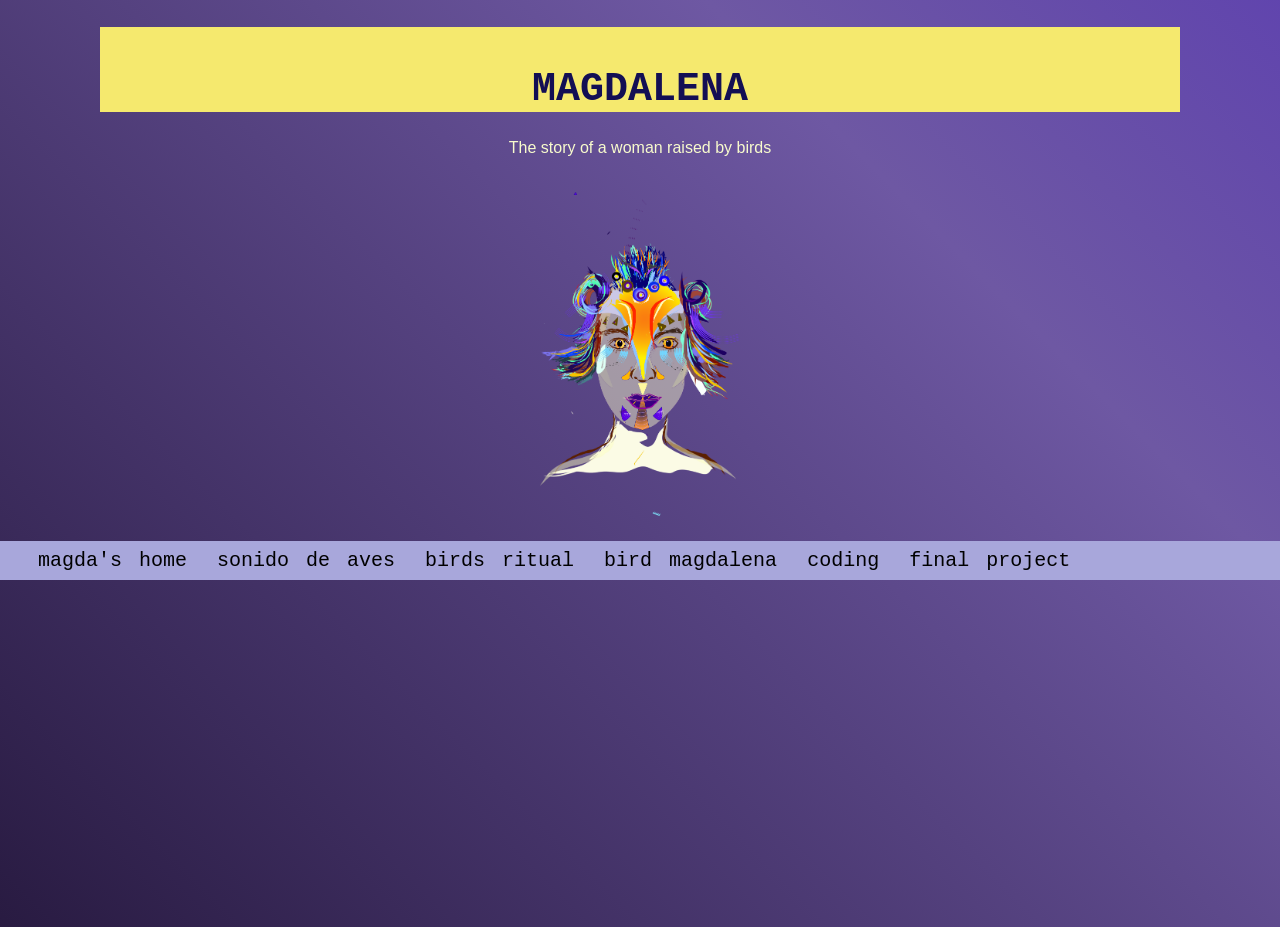
==== index.html @ c818af73 "Update index.html" ====
<!DOCTYPE html>
 <html>
 <head>
       <meta charset="utf-8">
       <meta name="viewport" content="width=device-width,initial-scale=1">
      <title>magda the bird</title>
      <link rel="stylesheet" type="text/css" href="style.css">
 </head>
 <body>
       <h1>MAGDALENA</h1>
      <p> The story of a woman raised by birds</p>
      <img src="images/1vector 2.AI.png" width="200px"alt= birds talking>
  </br>
  <ul>
  	<li><a href="landscape.html">magda's home</a></li>
  	<li><a href="audio.html"> sonido de aves<a/></li>
  	<li><a href="animation.html">birds ritual</a></li>
  	<li><a href="birds.html">bird magdalena</a></li>
  	<li><a href="programming.html"> coding</a></li>
    <li><a href="final.html">final project</a></li>
  	
  	 </ul>

</body> 
</html>
---- style.css ----
body{


  margin: 0;
  height: 100vh;
  background: linear-gradient( 45deg,#6037DB,#10051F,#6E58A3,#3A0ECC,#778A63);
  background-size: 400% 400%;
  animation: gradientShift 10s ease infinite;
}

@keyframes gradientShift {
  0% { background-position: 0% 50%; }
  50% { background-position: 100% 50%; }
  100% { background-position: 0% 50%; }

	}

	h1{color: #130F54;
		font-family: "Lucida Console", Monaco, monospace;
		font-size:40px;
		background-color: #F5E96E;
		text-align: center;
		padding-top: 40px;
		margin-left: 100px;
		margin-right: 100px;
	}

	p{color: #f8fbcd;
	    font-family: Helvetica;
	    text-align:  center;
                     
	}

	 img{display: block;
	    margin: auto;
	    border border-style: dotted;
	    border color: #823612;
        border-width: 15PX;
        padding:5px;
        margin-top:30px;
        width: 200px;
    }

    ul{list-style-type: none;
       margin:0px;
       padding: 8px;
       overflow: hidden;
       background-color: #A8A7DB;}

    ul li{float:left;
        padding-left: 30px}



     ul  li a {display:block;
        color: black;
        text-decoration: none;
        text-align: center;
		word-spacing: 5px;
        font-family: courier;
        font-size: 20px;
        font-style:15px;
			   
      
          }


ul li a:hover {background-color: #E8E6BC;}
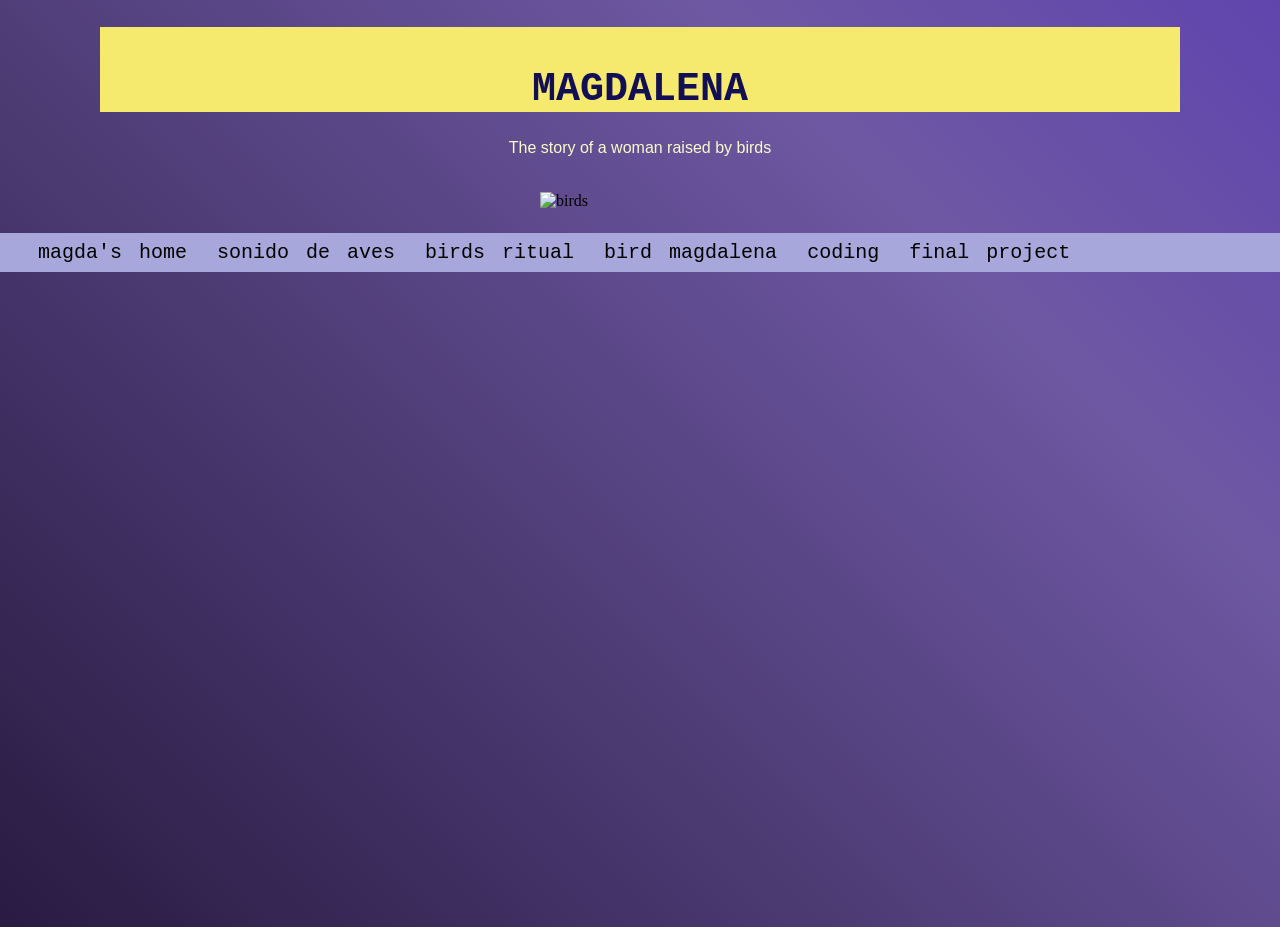
==== commit 2ab62dab: "Update index.html" ====
--- a/index.html
+++ b/index.html
@@ -9,7 +9,7 @@
  <body>
        <h1>MAGDALENA</h1>
       <p> The story of a woman raised by birds</p>
-      <img src="images/1vector 2.AI.png" width="200px"alt= birds talking>
+      <img src="saldana_potrait.png" width="200px"alt= birds talking>
   </br>
   <ul>
   	<li><a href="landscape.html">magda's home</a></li>
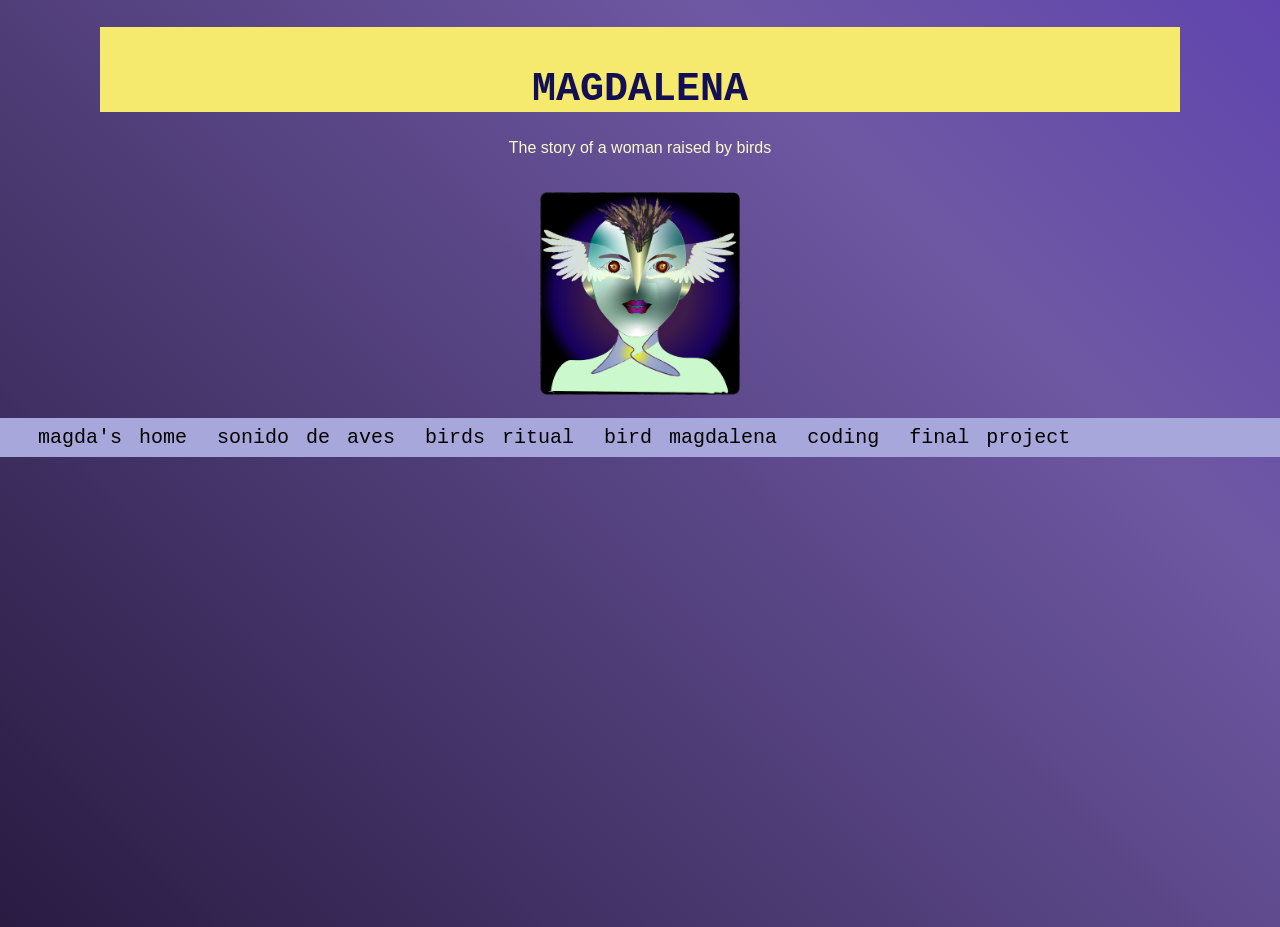
==== commit 85d8df5b: "Update index.html" ====
--- a/index.html
+++ b/index.html
@@ -9,7 +9,7 @@
  <body>
        <h1>MAGDALENA</h1>
       <p> The story of a woman raised by birds</p>
-      <img src="saldana_potrait.png" width="200px"alt= birds talking>
+      <img src="images/saldana_potrait.png" width="200px"alt= birds talking>
   </br>
   <ul>
   	<li><a href="landscape.html">magda's home</a></li>
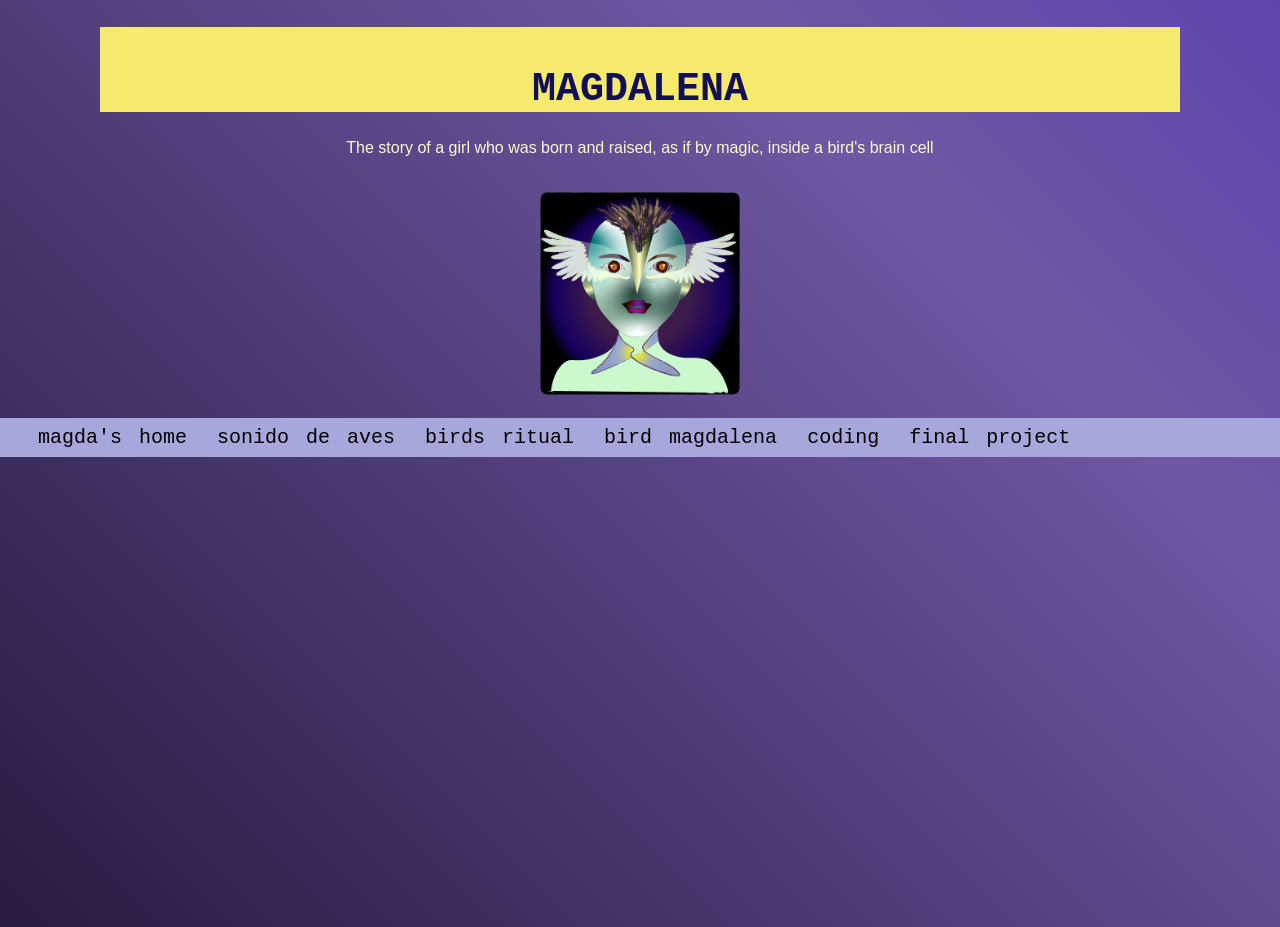
==== commit 22a5975f: "Update index.html" ====
--- a/index.html
+++ b/index.html
@@ -8,7 +8,7 @@
  </head>
  <body>
        <h1>MAGDALENA</h1>
-      <p> The story of a woman raised by birds</p>
+      <p> The story of a girl who was born and raised, as if by magic, inside a bird's brain cell</p>
       <img src="images/saldana_potrait.png" width="200px"alt= birds talking>
   </br>
   <ul>
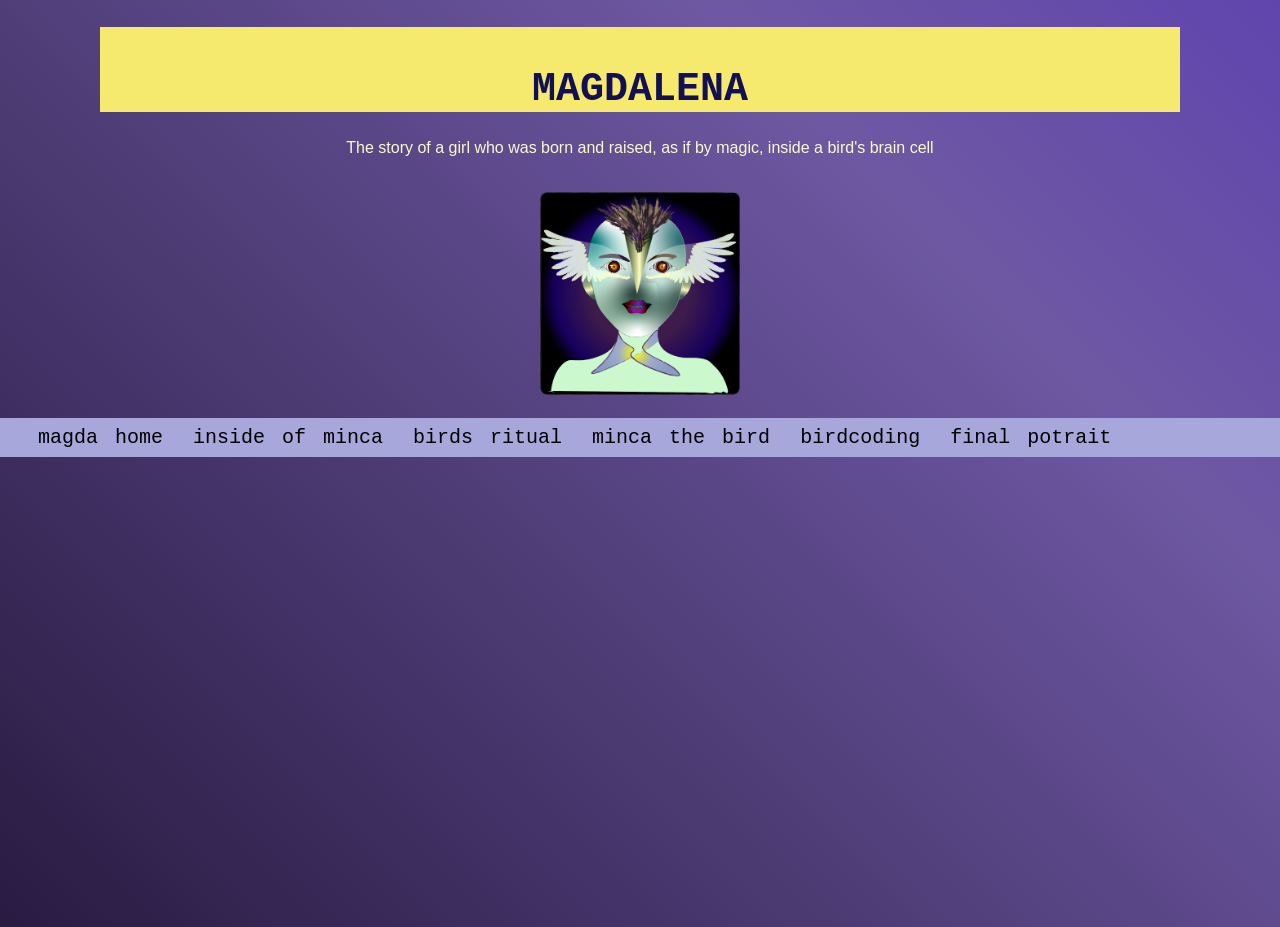
==== commit 6002c9af: "Update index.html" ====
--- a/index.html
+++ b/index.html
@@ -12,12 +12,12 @@
       <img src="images/saldana_potrait.png" width="200px"alt= birds talking>
   </br>
   <ul>
-  	<li><a href="landscape.html">magda's home</a></li>
-  	<li><a href="audio.html"> sonido de aves<a/></li>
+  	<li><a href="landscape.html">magda home</a></li>
+  	<li><a href="audio.html"> inside of minca<a/></li>
   	<li><a href="animation.html">birds ritual</a></li>
-  	<li><a href="birds.html">bird magdalena</a></li>
-  	<li><a href="programming.html"> coding</a></li>
-    <li><a href="final.html">final project</a></li>
+  	<li><a href="birds.html">minca the bird</a></li>
+  	<li><a href="programming.html"> birdcoding</a></li>
+    <li><a href="final.html">final potrait</a></li>
   	
   	 </ul>
 
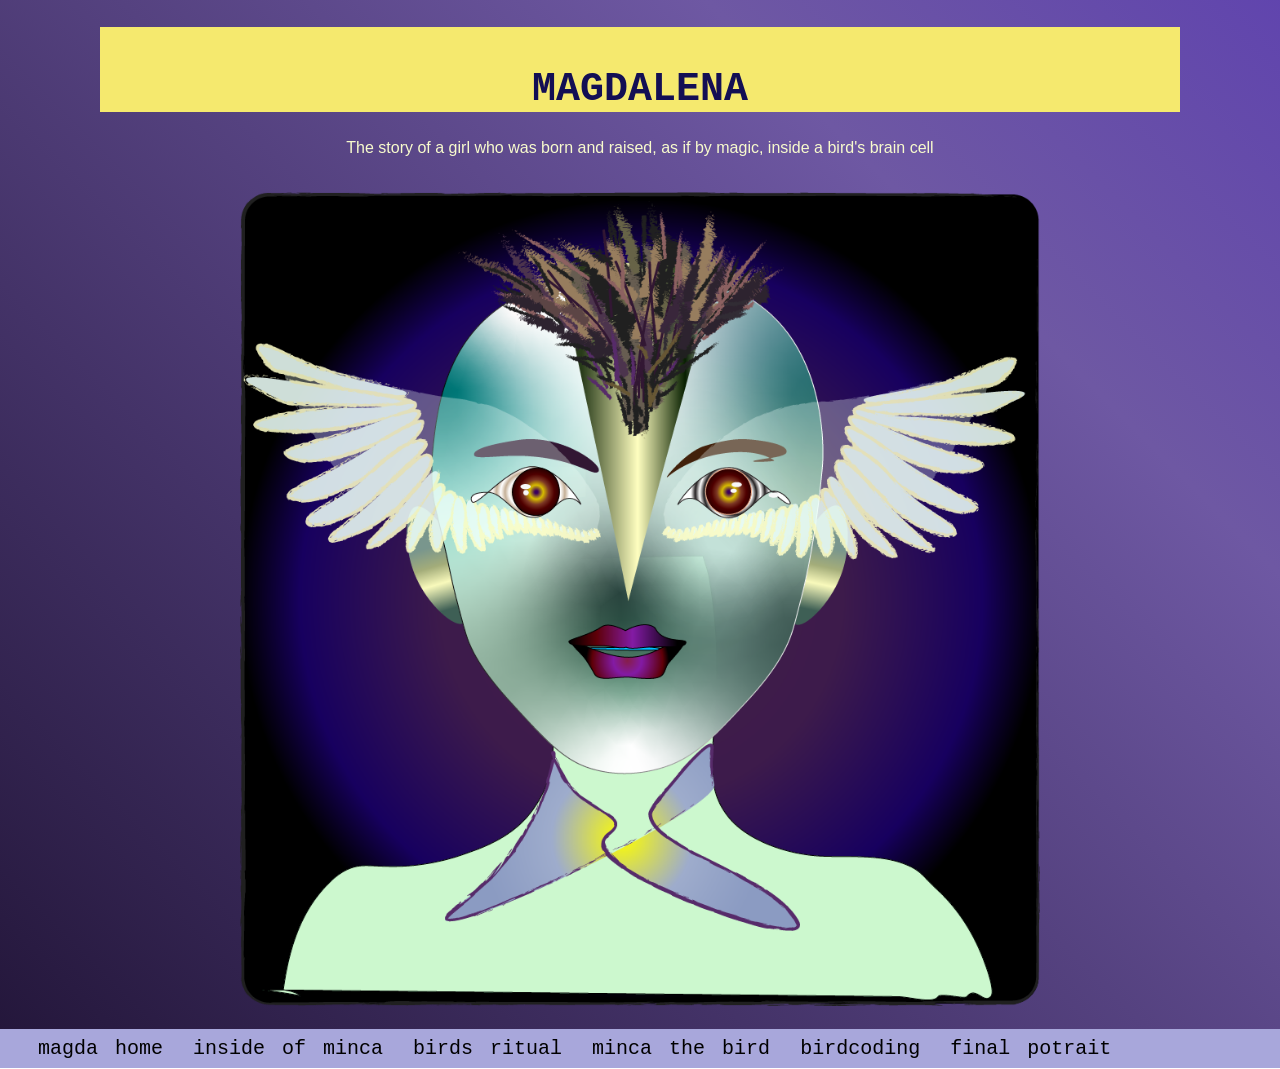
==== commit 3842375d: "Update index.html" ====
--- a/index.html
+++ b/index.html
@@ -9,7 +9,7 @@
  <body>
        <h1>MAGDALENA</h1>
       <p> The story of a girl who was born and raised, as if by magic, inside a bird's brain cell</p>
-      <img src="images/saldana_potrait.png" width="200px"alt= birds talking>
+      <img src="images/saldana_potrait.png" width="800px"alt= birds talking>
   </br>
   <ul>
   	<li><a href="landscape.html">magda home</a></li>
--- a/style.css
+++ b/style.css
@@ -38,7 +38,7 @@
         border-width: 15PX;
         padding:5px;
         margin-top:30px;
-        width: 200px;
+        width: 800px;
     }
 
     ul{list-style-type: none;
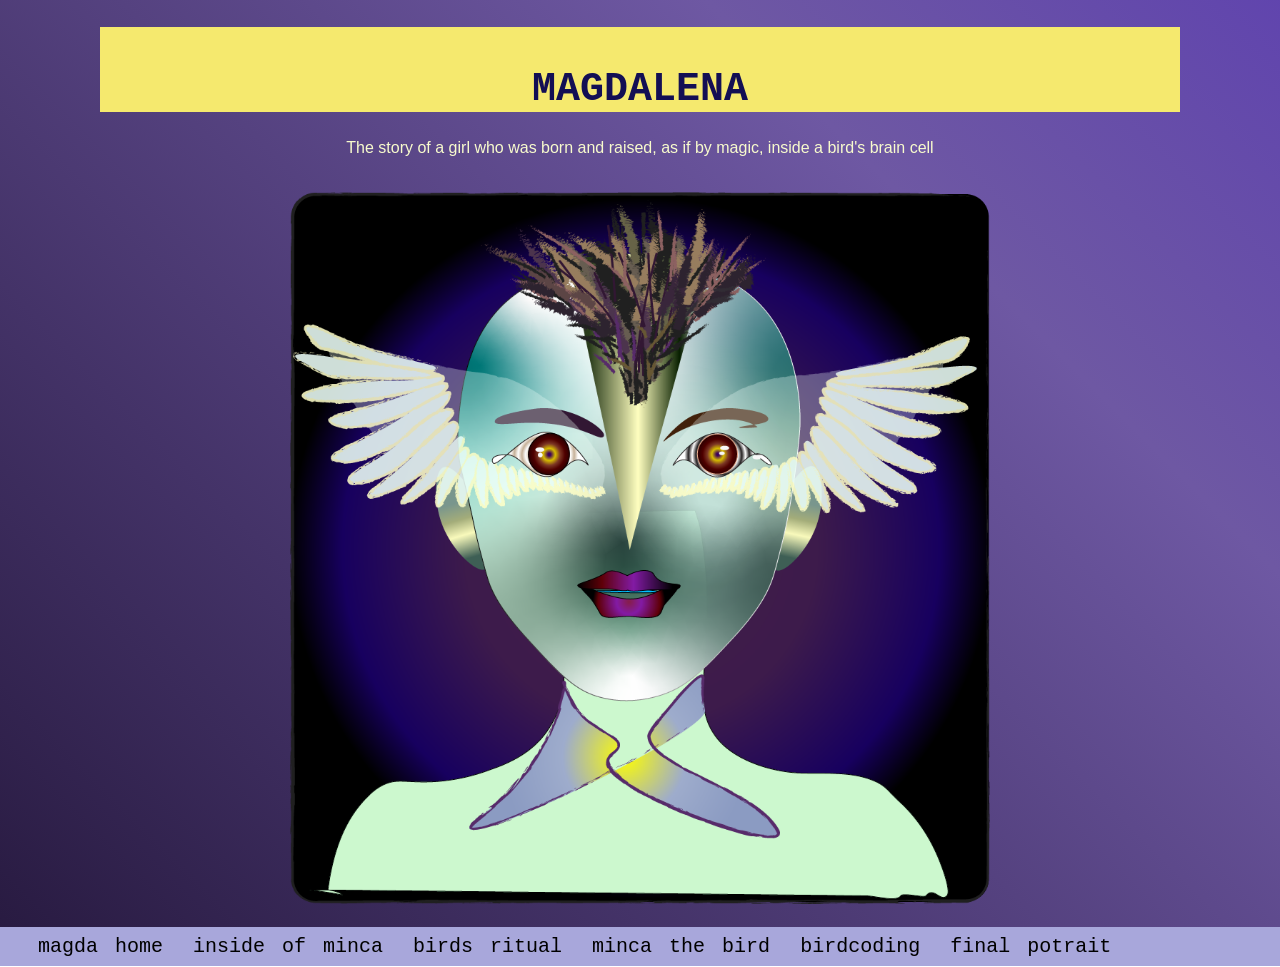
==== commit 02a9ea18: "Update index.html" ====
--- a/index.html
+++ b/index.html
@@ -9,7 +9,7 @@
  <body>
        <h1>MAGDALENA</h1>
       <p> The story of a girl who was born and raised, as if by magic, inside a bird's brain cell</p>
-      <img src="images/saldana_potrait.png" width="800px"alt= birds talking>
+      <img src="images/saldana_potrait.png" width="700px"alt= birds talking>
   </br>
   <ul>
   	<li><a href="landscape.html">magda home</a></li>
--- a/style.css
+++ b/style.css
@@ -38,7 +38,7 @@
         border-width: 15PX;
         padding:5px;
         margin-top:30px;
-        width: 800px;
+        width: 700px;
     }
 
     ul{list-style-type: none;
